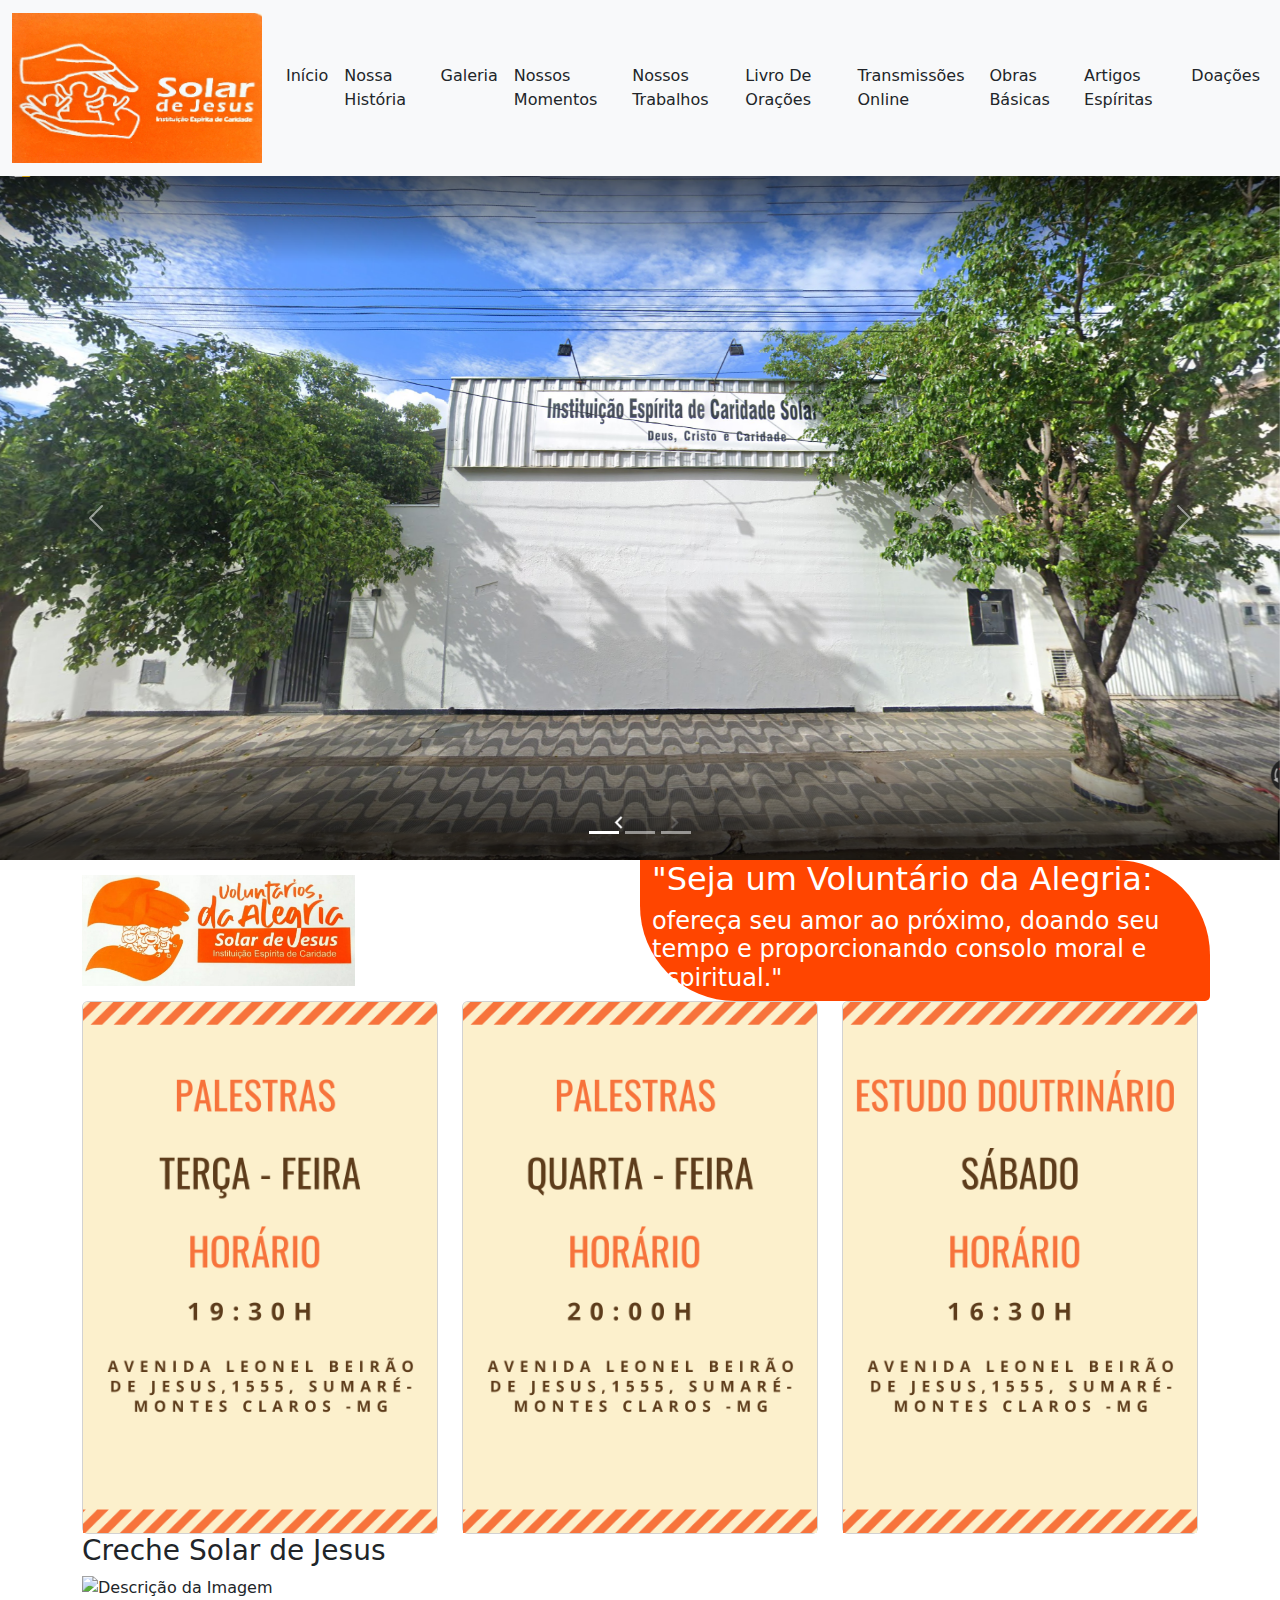
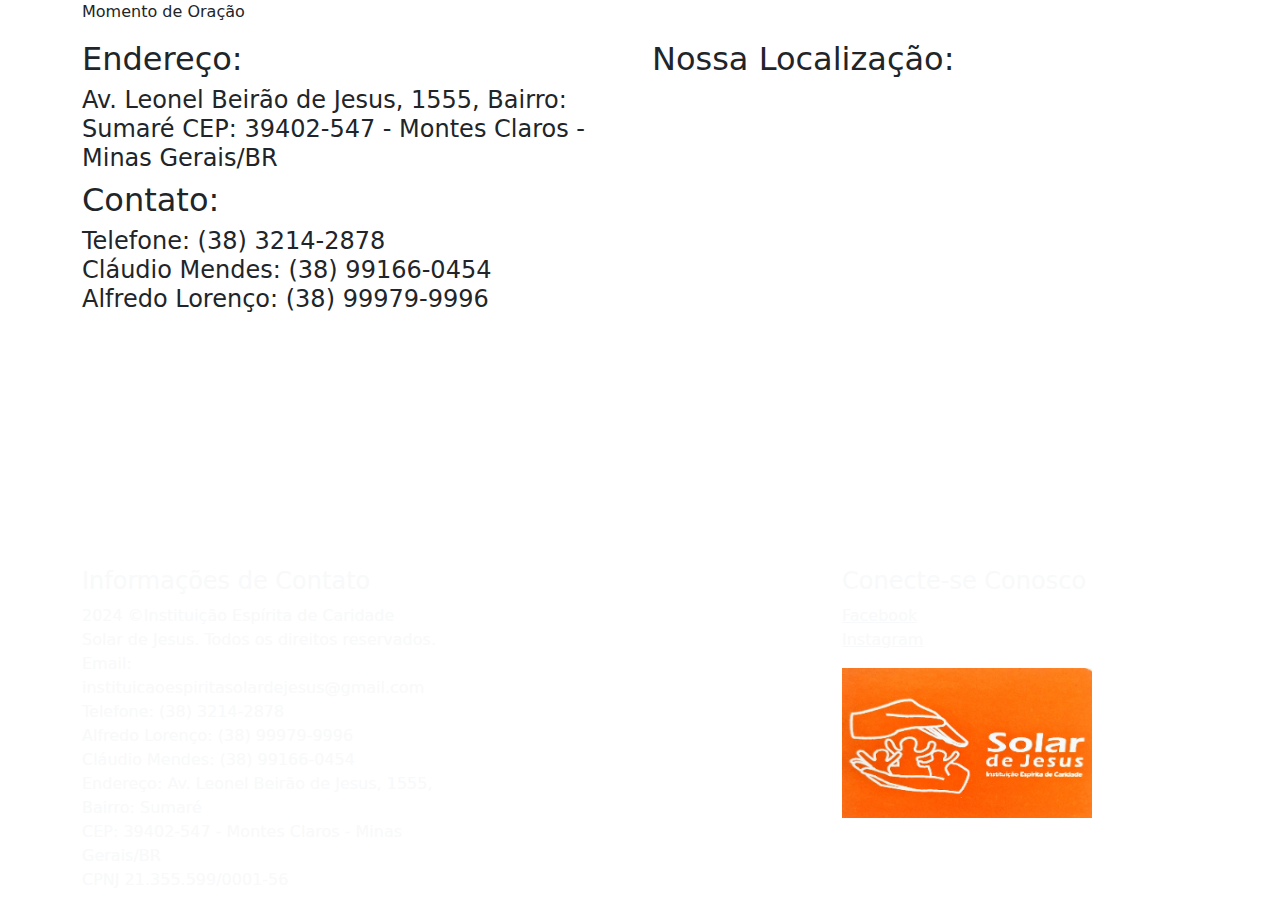
==== index.html @ 4a3056ef "first commit" ====
<!DOCTYPE html>
<html lang="pt-br">
<head>
    <meta charset="UTF-8">
    <meta http-equiv="X-UA-Compatible" content="IE=edge">
    <meta name="viewport" content="width=device-width, initial-scale=1, shrink-to-fit=no">
    <link rel="shortcut icon" href="images/Favicons/favicon-16x16.png" type="image/x-icon">
    <link rel="stylesheet" href="https://cdn.jsdelivr.net/npm/bootstrap@5.3.0-alpha3/dist/css/bootstrap.min.css">
    <link rel="stylesheet" href="css/index.css">
    <link rel="canonical" href="www.solardejesus.com.br">

    <meta name="description" content="Instituição Espírita de Caridade Solar de Jesus oferece trabalhos de caridade espírita em Montes Claros, MG. Conheça nossos trabalhos, palestras, faça doações e mais.">
    <meta name="keywords" content="Caridade, Espiritismo, Jesus, Deus, Cristo">

    <title>Instituição Espírita de Caridade Solar de Jesus | Trabalhos Espíritas em Montes Claros-MG</title>

    <!-- Navbar -->
    <nav class="navbar navbar-expand-lg navbar-light bg-light">
      <div class="container-fluid">
          <a class="navbar-brand" href="#"><img id="logo" src="images/Logomarca/Logomarca.jpg" alt="Logomarca da Instituição Espírita de Caridade Solar de Jesus - Montes Claros-MG"></a>
          <button class="navbar-toggler" type="button" data-bs-toggle="collapse" data-bs-target="#navbarNav" aria-controls="navbarNav" aria-expanded="false" aria-label="Toggle navigation">
              <span class="navbar-toggler-icon"></span>
          </button>
          <div class="collapse navbar-collapse" id="navbarNav">
              <ul class="navbar-nav">
                  <!-- Seus itens de menu aqui -->
                  <ul class="navbar-nav">
                
                    <li class="nav-item">
                      <a class="nav-link active text-dark" aria-current="page" href="Index.html">Início</a>
                    </li>
                    <li class="nav-item">
                      <a class="nav-link text-dark" href="views/Nossa História.html">Nossa História</a>
                    </li>
                    <!-- <li class="nav-item">
                      <a class="nav-link text-dark" href="Trabalhadores.html">Trabalhadores</a>
                    </li> -->
                    <li class="nav-item">
                      <a class="nav-link text-dark" href="views/Galeria.html">Galeria</a>
                    </li>
    
                    <li class="nav-item">
                      <a class="nav-link text-dark" href="views/Nossos Momentos.html">Nossos Momentos</a>
                    </li>
    
    
                    <li class="nav-item">
                      <a class="nav-link text-dark" href="views/Nossos Trabalhos.html">Nossos Trabalhos</a>
                    </li>
                    <li class="nav-item">
                      <a class="nav-link text-dark" href="views/Livro de Orações.html">Livro De Orações</a>
                    </li>
                    <li class="nav-item">
                      <a class="nav-link text-dark" href="views/Tranmissões Online.html">Transmissões Online</a>
                    </li>
                    <li><a class="nav-link text-dark" href="views/Obras Básicas.html">Obras Básicas</a>
                    </li>
    
                    
    
                    <li class="nav-item text-dark">
                      <a class="nav-link text-dark" href="views/Artigos Espíritas.html">Artigos Espíritas</a>
                    </li>
                    
                    <li class="nav-item">
                      <a class="nav-link text-dark" href="./views/Doações.html">Doações</a>
                    </li>
    
    
                    <!-- <li class="nav-item">
                      <a class="nav-link text-dark" href="contato.html">Contato</a>
                    </li> -->
              </ul>
          </div>
      </div>
  </nav>
  <!-- Fim Navbar -->

   <!-- Carousel -->
   <div id="carouselExampleIndicators" class="carousel slide">
    <!-- Seu código do Carousel aqui -->
    <div class="carousel-indicators">
      <button type="button" data-bs-target="#carouselExampleIndicators" data-bs-slide-to="0" class="active" aria-current="true" aria-label="Slide 1"></button>
      <button type="button" data-bs-target="#carouselExampleIndicators" data-bs-slide-to="1" aria-label="Slide 2"></button>
      <button type="button" data-bs-target="#carouselExampleIndicators" data-bs-slide-to="2" aria-label="Slide 3"></button>
    </div>
    <div class="carousel-inner">
      <div class="carousel-item active">
        <img src="images/Início/Carousel/Captura de Tela (4035).png" class="d-block w-100" alt="Imagem da vista frontal da Instituição Espírita de Caridade Solar de Jesus - Montes Claros-MG">
      </div>
      <div class="carousel-item">
        <img src="images/Início/Carousel/Captura de Tela (4036).png" class="d-block w-100" alt="Imagem da vista frontal da Creche CEMEI Instituição Espírita de Caridade Solar de Jesus - Montes Claros-MG">
      </div>
      <div class="carousel-item">
        <img src="images/Início/Carousel/Captura de Tela (4037).png" class="d-block w-100" alt="Imagem da vista frontal da Instituição Espírita de Caridade Solar de Jesus - Montes Claros-MG">
      </div>
    </div>
    <button class="carousel-control-prev" type="button" data-bs-target="#carouselExampleIndicators" data-bs-slide="prev">
      <span class="carousel-control-prev-icon" aria-hidden="true"></span>
      <span class="visually-hidden">Previous</span>
    </button>
    <button class="carousel-control-next" type="button" data-bs-target="#carouselExampleIndicators" data-bs-slide="next">
      <span class="carousel-control-next-icon" aria-hidden="true"></span>
      <span class="visually-hidden">Next</span>
    </button>
</div>
<!-- Fim Carousel -->


<!-- Banner Voluntários da Alegria Instituição Espírita de Caridade Solar de Jesus -->
<div id="sobre" class="block">
  <div class="container">
      <div class="row">
          <div class="col-md-6 align-self-center text-center order-md-1 order-2">
              <!-- Seu código da coluna aqui -->
              <div
              class="col-md-6 align-self-center text-center order-md-1 order-2"
            >
      
              <img src="images/Início/Voluntários da Alegria.jpeg" class="img-fluid" alt="Voluntários da alegria costurando roupas para crianças carentes" />
      
            </div>
          </div>
          <div class="col-md-6 align-self-center order-md-2 order-1 mb-md-0 mb-4" style="border-radius: 0px 95px 5px 95px; background-color: orangered;">
              <!-- Seu código da coluna aqui -->

              <h2 class="title" style="color: white;">"Seja um Voluntário da Alegria:</h2>
              <h4 class="subtitle" style="color: white;">
                 ofereça seu amor ao próximo, doando seu tempo e proporcionando consolo moral e espiritual."
              </h4>
              <!-- <p>
                Lorem ipsum dolor sit amet, consectetur adipiscing elit, sed do
                eiusmod tempor incididunt ut labore et dolore magna aliqua. Ut
                enim ad minim veniam, quis nostrud exercitation ullamco laboris
                nisi ut aliquip ex ea commodo consequat. Duis aute irure dolor in
                reprehenderit in voluptate velit esse cillum dolore eu fugiat
                nulla pariatur.
              </p>
              <a href="#" class="btn btn-primary button button-primary"
                >Leia mais</a> -->
          </div>
      </div>
  </div>
</div>
<!-- Fim Banner -->

  <!-- Cards - Horários das Palestras -->
  <div id="container-card" class="container-md">
    <div class="row">
        <div class="col-md-12">
            <div class="row">
                <div class="col-sm-4">
                    <div class="card">
                        <!-- Conteúdo do card -->
                        <img src="images/Início/Cartaz-Palestras/1.png" class="card-img-top" alt="Banner com Horário das Palestra">
                    </div>
                </div>
                <div class="col-sm-4">
                    <div class="card">
                        <!-- Conteúdo do card -->
                        <img src="images/Início/Cartaz-Palestras/2.png" class="card-img-top" alt="Banner com Horário das Palestra">
                    </div>
                </div>
                <div class="col-sm-4">
                    <div class="card">
                        <!-- Conteúdo do card -->
                        <img src="images/Início/Cartaz-Palestras/3.png" class="card-img-top" alt="Banner com Horário das Palestra">
                    </div>
                </div>
            </div>
        </div>
    </div>
</div>
<!-- Fim Cards -->
<!-- Foto Oração -->
<div class="container">
  <h3>Creche Solar de Jesus</h3>
  
  <figure>
      <img src="./images/Início/DSCN9271.JPG" class="img-fluid" alt="Descrição da Imagem">
      <figcaption>Momento de Oração</figcaption>
  </figure>
  
  <p></p>
</div>

<!-- Fim -->

<!-- Mapa e Localização, Endereço -->

<div class="container" >
  <div class="row">
    <!-- Parte para o Endereço -->
    <div class="col-md-6">
      <h2>Endereço:</h2>
      <h4>Av. Leonel Beirão de Jesus, 1555, Bairro:      Sumaré
        CEP: 39402-547 - Montes Claros - Minas Gerais/BR</h4>
      <!-- Adicione campos de formulário, se necessário -->
      <h2>Contato:</h2>
      <h4>Telefone: (38) 3214-2878 <br>
        Cláudio Mendes: (38) 99166-0454 <br>
        Alfredo Lorenço: (38) 99979-9996 <br></h4>
        
        
    </div>

    <!-- Parte para o Mapa do Google -->
    <div class="col-md-6">
      <h2>Nossa Localização:</h2>
      <div class="embed-responsive embed-responsive-16by9">
        <!-- Substitua a URL do iframe pelo código fornecido pelo Google Maps para o seu local específico -->
        <iframe src="https://www.google.com/maps/embed?pb=!1m26!1m12!1m3!1d7641.536093743409!2d-43.863941658092834!3d-16.738421436168952!2m3!1f0!2f0!3f0!3m2!1i1024!2i768!4f13.1!4m11!3e6!4m3!3m2!1d-16.7317545!2d-43.857768199999995!4m5!1s0xab5499cbd6ed4b%3A0x252e94449b8c3ad0!2sInstitui%C3%A7%C3%A3o%20Esp%C3%ADrita%20De%20Caridade%20Solar%20De%20Jesus%20-%20Vila%20Sumare%2C%20Montes%20Claros%20-%20MG%2C%2039402-547!3m2!1d-16.7433376!2d-43.8588088!5e0!3m2!1spt-BR!2sbr!4v1705225309205!5m2!1spt-BR!2sbr" width="600" height="450" style="border:0;" allowfullscreen="" loading="lazy" referrerpolicy="no-referrer-when-downgrade"></iframe>
      </div>
    </div>
  </div>
</div>
<!-- Fim -->

<!-- Footer -->
<footer class="bg-orange text-light p-4">
  <div class="container">
      <div class="row">
          <div class="col-md-4">
              <h4>Informações de Contato</h4>
              <p class="paragrafo mb-0">2024 ©Instituição Espírita de Caridade Solar de Jesus. Todos os direitos reservados.</p>
              <p class="paragrafo mb-0">Email: instituicaoespiritasolardejesus@gmail.com</p>
              <p class="paragrafo mb-0">Telefone: (38) 3214-2878</p>
              <p class="paragrafo mb-0">Alfredo Lorenço: (38) 99979-9996 </p>
              <p class="paragrafo mb-0">Cláudio Mendes: (38) 99166-0454</p>
              <p class="paragrafo mb-0">Endereço: Av. Leonel Beirão de Jesus, 1555, Bairro: Sumaré</p>
              <p class="paragrafo mb-0">CEP: 39402-547 - Montes Claros - Minas Gerais/BR</p>
              <p class="paragrafo mb-0">CPNJ 21.355.599/0001-56</p>
          </div>

          <div class="col-md-4">
              <!-- Links Úteis Vazio -->
              <h4></h4>
              <ul class="list-unstyled">
                  <li><a href="#" class="text-light"></a></li>
                  <li><a href="#" class="text-light"></a></li>
                  <li><a href="#" class="text-light"></a></li>
              </ul>
          </div>

          <div class="col-md-4">
              <!-- Conecte-se Conosco -->
              <h4>Conecte-se Conosco</h4>
              <ul class="list-unstyled">
                  <li><a href="https://www.facebook.com/solardejesus" class="text-light">Facebook</a></li>
                  <li><a href="https://www.instagram.com/voluntariasdaalegria1" class="text-light">Instagram</a></li>
              </ul>
              <!-- Espaço para Logomarca -->
              <div class="mt-3">
                  <img src="images/Logomarca/Logomarca.jpg" alt="Logomarca Instituição Espírita de Caridade Solar de Jesus" class="img-fluid  logomarca">
              </div>
          </div>
      </div>
  </div>
</footer>
<!-- Fim - Footer -->

<!-- Fim Footer -->

<script src="https://cdn.jsdelivr.net/npm/bootstrap@5.3.0-alpha3/dist/js/bootstrap.bundle.min.js"></script>
</body>
</html>
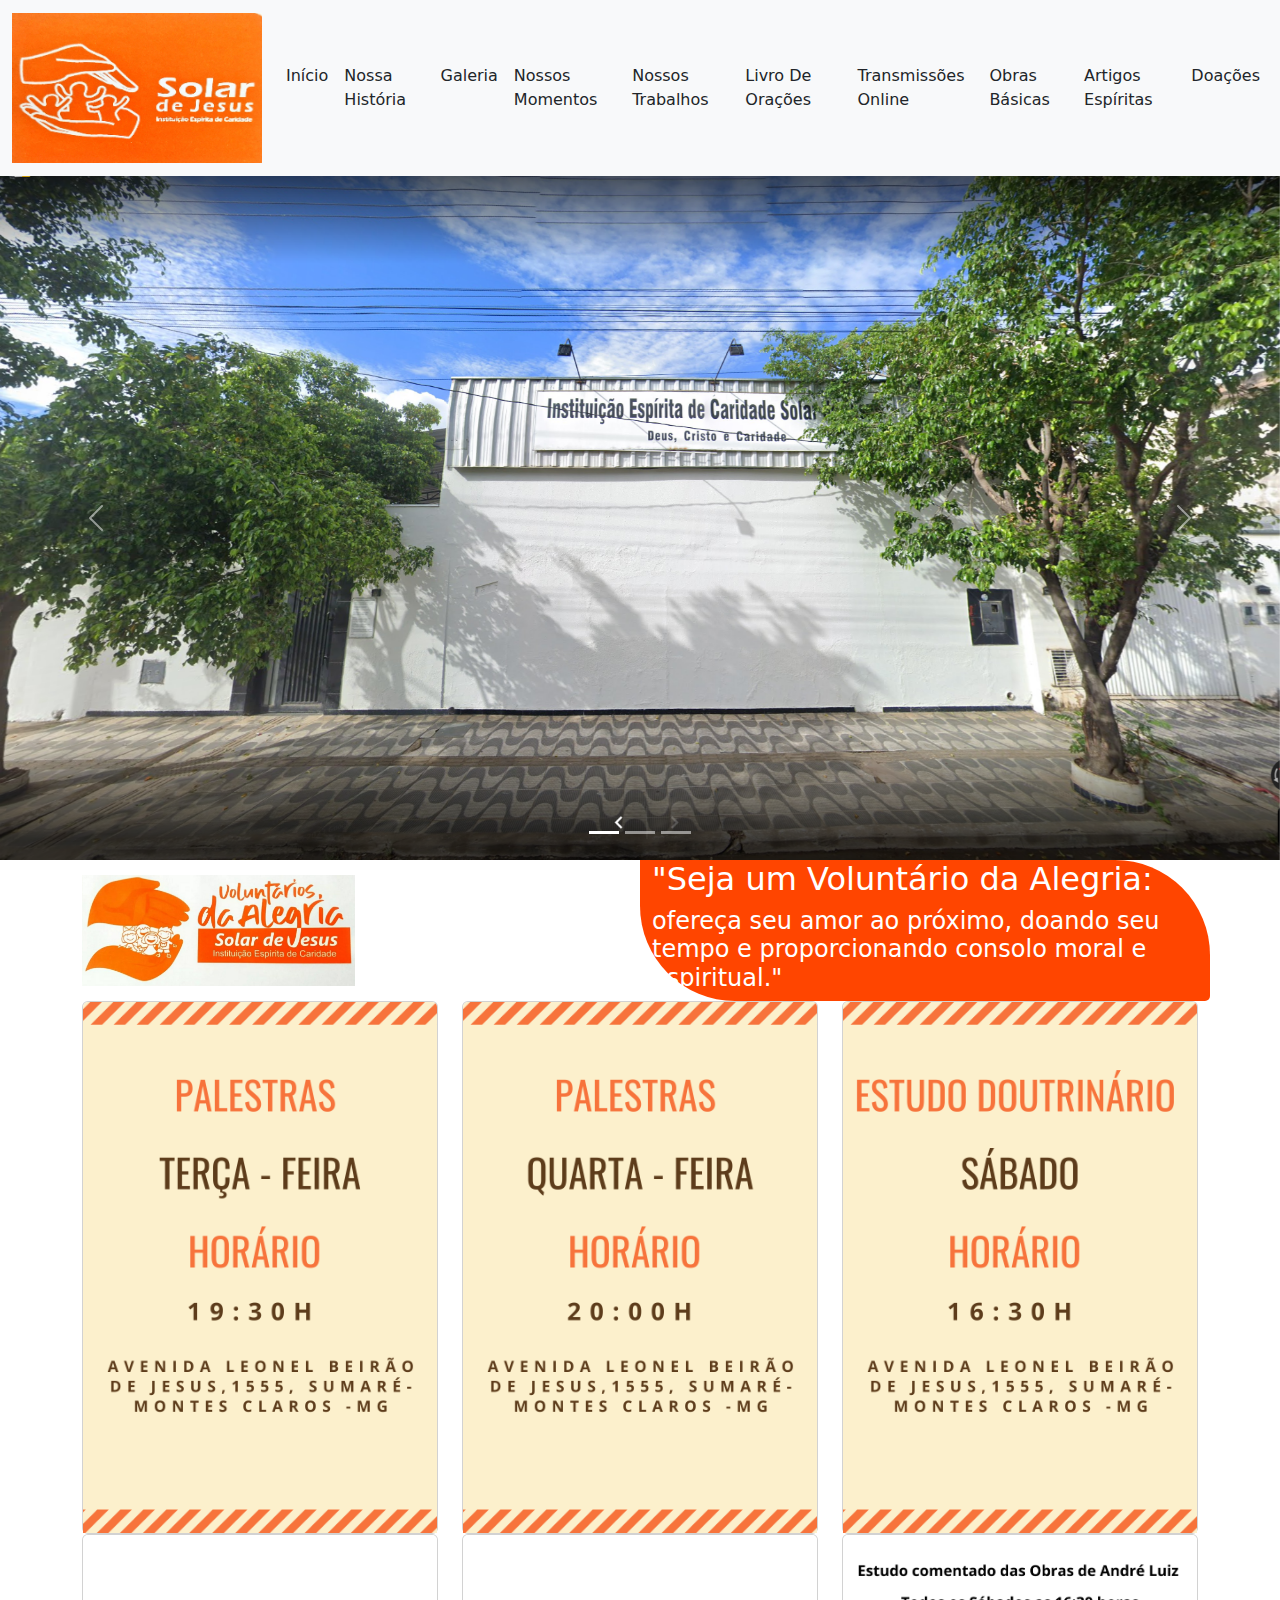
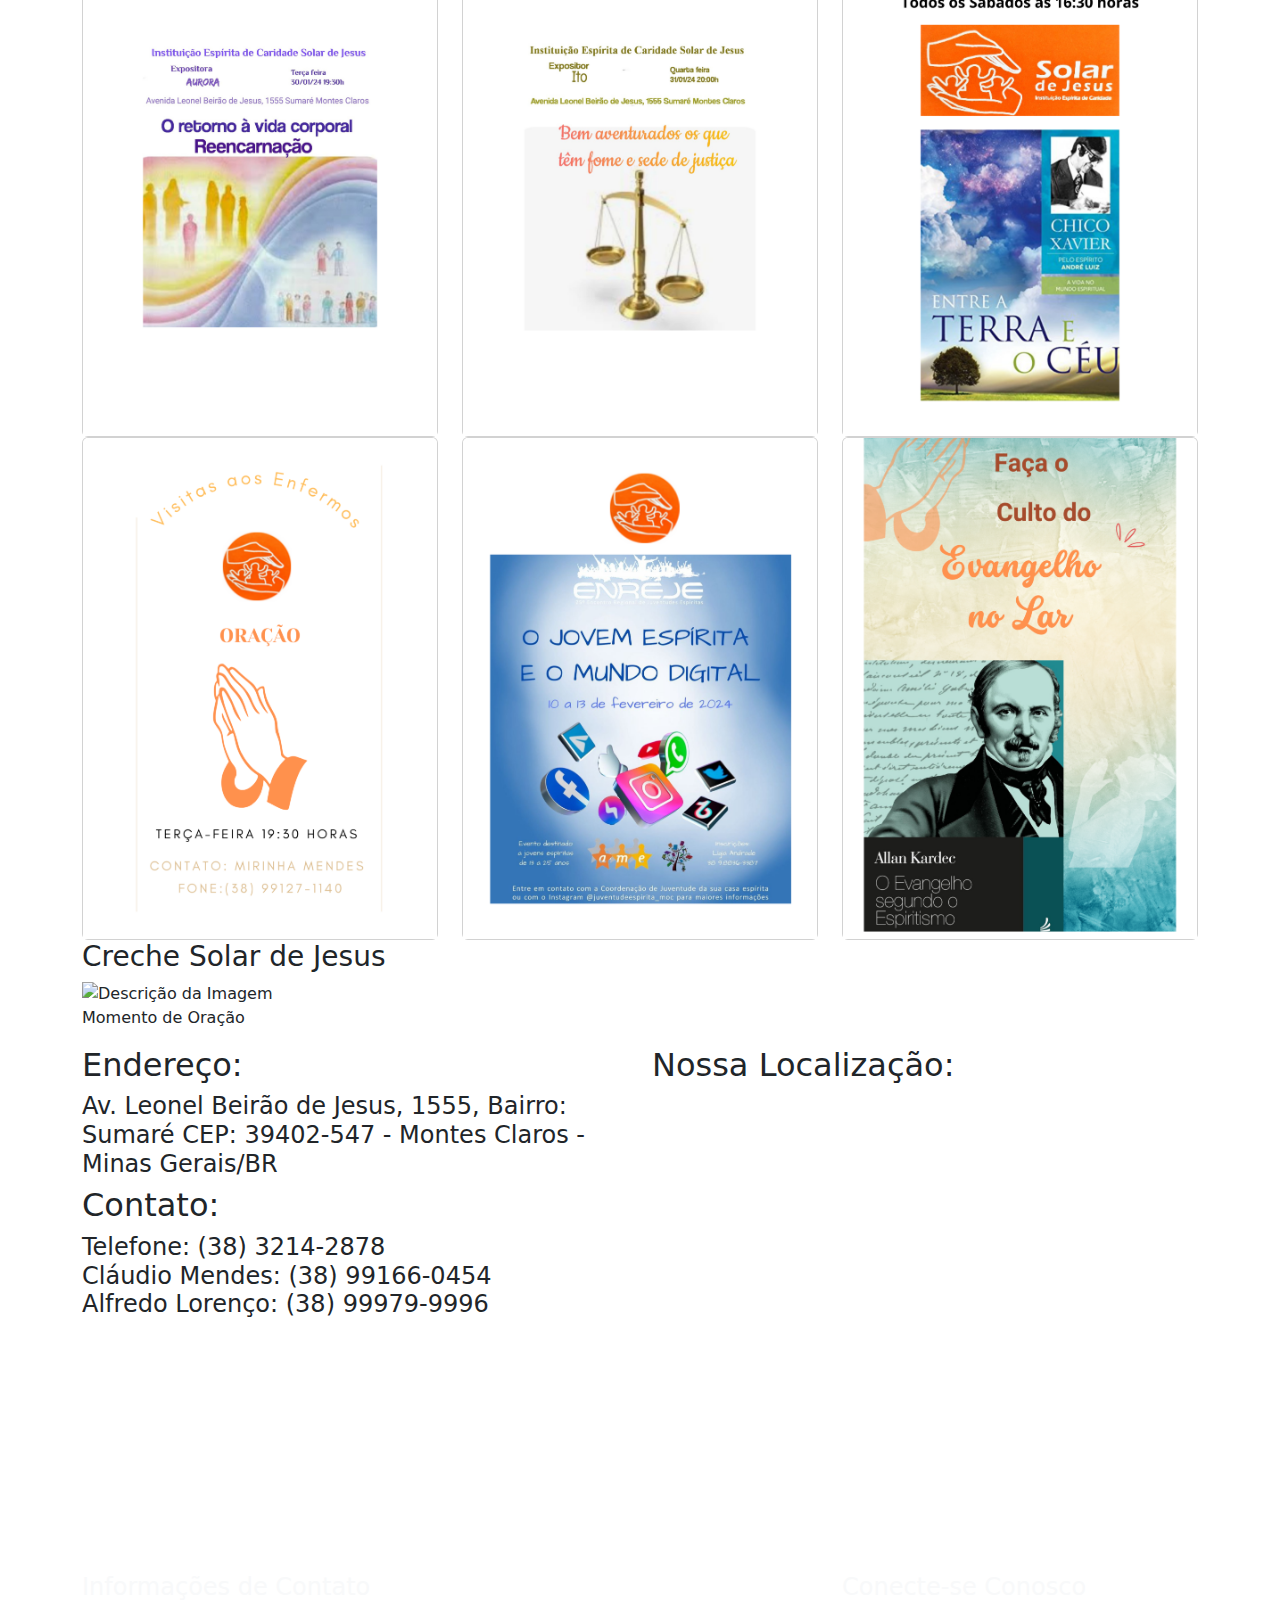
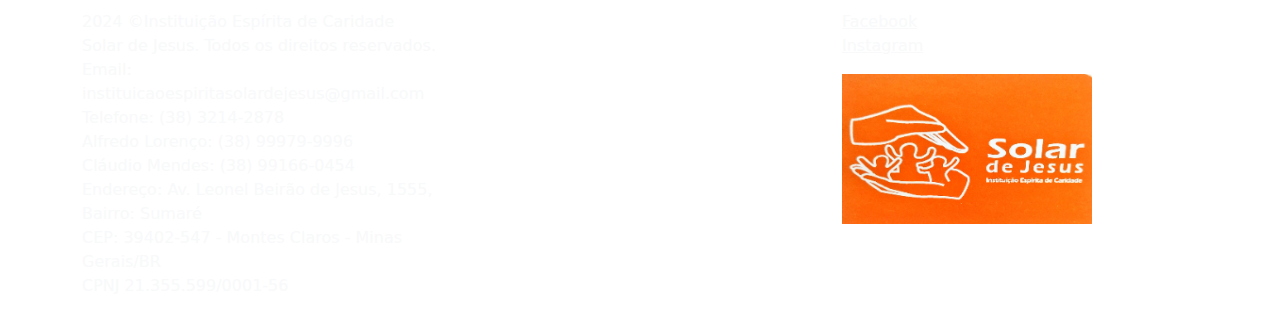
==== commit 94c5fb81: "Add cartaz" ====
--- a/index.html
+++ b/index.html
@@ -172,6 +172,73 @@
     </div>
 </div>
 <!-- Fim Cards -->
+
+<!-- Horário de Palestras- Definidas com Tema -->
+<!-- Cards - Horários das Palestras -->
+<div id="container-card" class="container-md">
+  <div class="row">
+      <div class="col-md-12">
+          <div class="row">
+              <div class="col-sm-4">
+                  <div class="card">
+                      <!-- Conteúdo do card -->
+                      <img src="images/Início/Cartaz-Palestras/Cartaz-2.png" class="card-img-top" alt="Banner com Horário das Palestra">
+                  </div>
+              </div>
+              <div class="col-sm-4">
+                  <div class="card">
+                      <!-- Conteúdo do card -->
+                      <img src="images/Início/Cartaz-Palestras/Cartaz-1.png" class="card-img-top" alt="Banner com Horário das Palestra">
+                  </div>
+              </div>
+              <div class="col-sm-4">
+                  <div class="card">
+                      <!-- Conteúdo do card -->
+                      <img src="images/Início/Cartaz-Palestras/Cartaz-3.png" class="card-img-top" alt="Banner com Horário das Palestra">
+                  </div>
+              </div>
+          </div>
+      </div>
+  </div>
+</div>
+<!-- Fim Cards -->
+
+
+
+<!-- Horário de Palestras- Definidas com Tema -->
+<!-- Cards - Horários das Palestras -->
+<div id="container-card" class="container-md">
+  <div class="row">
+      <div class="col-md-12">
+          <div class="row">
+              <div class="col-sm-4">
+                  <div class="card">
+                      <!-- Conteúdo do card -->
+                      <img src="images/Início/Cartaz-Palestras/Cartaz-06.png" class="card-img-top" alt="">
+                  </div>
+              </div>
+              <div class="col-sm-4">
+                  <div class="card">
+                      <!-- Conteúdo do card -->
+                      <img src="images/Início/Cartaz-Palestras/Cartaz-05.png" class="card-img-top" alt="Banner com Horário das Palestra">
+                  </div>
+              </div>
+              <div class="col-sm-4">
+                  <div class="card">
+                      <!-- Conteúdo do card -->
+                      <img src="images/Início/Cartaz-Palestras/Cartaz-04.png" class="card-img-top" alt="Banner com Horário das Palestra">
+                  </div>
+              </div>
+          </div>
+      </div>
+  </div>
+</div>
+<!-- Fim Cards -->
+
+
+
+<!-- Fim -->
+
 <!-- Foto Oração -->
 <div class="container">
   <h3>Creche Solar de Jesus</h3>
